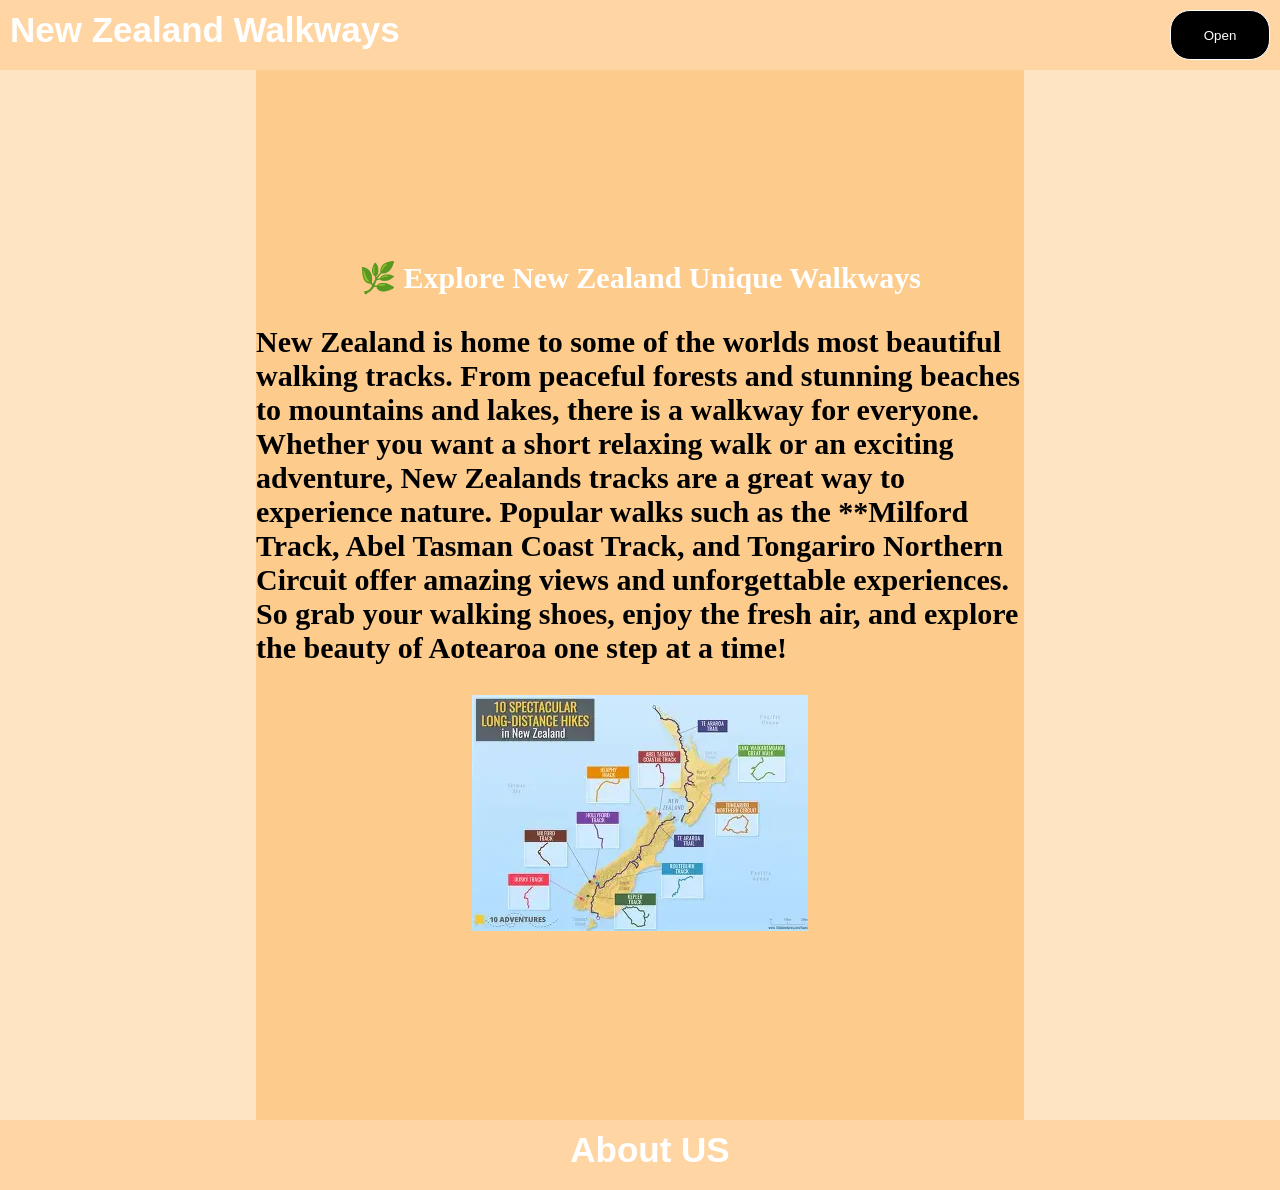
==== index.html Assessment/index.html @ 46bbac38 "Add files via upload" ====
<!DOCTYPE html>
<html lang="en">
<head>
    <meta charset="UTF-8">
    <meta name="viewport" content="width=device-width, initial-scale=1.0">
    <title>Document</title>
    <link rel="stylesheet" href="index.css">
</head>
<body>
<div class="all" id="all">
  <nav>New Zealand Walkways
    <button class="Btn" id="btn">Open</button>
  </nav>

 <div class="box">
  <div class="text">🌿 Explore New Zealand Unique Walkways</div>
  <p style="font-size: 30px; font-weight: bold;">
    

New Zealand is home to some of the worlds most beautiful walking tracks. 
From peaceful forests and stunning beaches to mountains and lakes, there is a walkway for everyone.

Whether you want a short relaxing walk or an exciting adventure, New Zealands tracks are a great way to experience nature. 
Popular walks such as the **Milford Track, Abel Tasman Coast Track, and Tongariro Northern Circuit offer amazing views and unforgettable experiences.

So grab your walking shoes, enjoy the fresh air, and explore the beauty of Aotearoa one step at a time!

  </p>
  <img src="1.jpg" alt="Image 1">
 </div>
 <footer>About US</footer>
</div>


 
<div style="display: none;" class="menu" id="menu">
     <button class="homepageBtn" id="homepageBtn">✕</button>
  <div class="allbtns">
     <button class="menuBtns" id="btn.1">Steps</button>
     <button class="menuBtns" id="btn.2">Maps</button>
     <button class="menuBtns" id="btn.3">Websites</button>
     <button class="menuBtns" id="btn.4">Content</button>  </div>
</div>




 <script src="index.js"></script>
  
    
</body>
</html>
---- index.html Assessment/index.css ----
body {
    background-color: bisque;
    overflow: hidden;
    min-height: 100vh;
    margin: 0;
}

nav {
    width: 100%;
    height: 50px;
    padding: 10px;
    background-color: rgb(255, 214, 163);
    color: white;
    font-family: Arial, Helvetica, sans-serif;
    font-weight: bold;
    font-size: 35px;
}

.Btn {
    width: 100px;
    height: 50px;
    color: white;
    background: none;
    border-radius: 20px;
    border: 1px solid white;
    margin-right: 20px;
    padding: 10px;
    float: right;
    background-color: black;
}

.Btn:hover {
    background-color: white;
    border: 1px solid black;
    color: black;
    cursor: pointer;
}

footer {
    width: 100%;
    height: 50px;
    padding: 10px;
    background-color: rgb(255, 214, 163);
    color: white;
    font-family: Arial, Helvetica, sans-serif;
    font-weight: bold;
    font-size: 35px;
    text-align: center;
}

.box {
    width: 60%;
    height: 1050px;
    background-color: rgb(253, 204, 141);
    margin: auto;
    align-items: center;
    justify-content: center;
    display: flex;
    flex-direction: column;
}

.text {
    color: white;
    text-align: center;
    font-weight: bold;
    font-size: 30px;
}

.menu {
    background-color: white;
    left: 0;
    top: 0;
    z-index: 100;
    position: fixed;
    transform: translateX(-100%);
    width: 60vw;
    height: 100vh;
    transition: transform 1.3s cubic-bezier(0.4, 0, 0.2, 1);
}

.menu.open {
    transform: translateX(0);
    flex-direction: column;
}

.homepageBtn {
    bottom: 5px;
    left: 70px;
    position: relative;
    width: 50px;
    height: 50px;
    color: black;
    background: none;
    border-radius: 50%;
    border: none;
    margin: 10px;
    float: right;
    background-color: rgb(130, 130, 130);
}

.homepageBtn:hover {
    background-color: rgb(141, 141, 141);
    color: black;
    cursor: pointer;
    border: none;
}

.menuBtns {
    font-weight: bold;
    font-size: 20px;
    width: 200px;
    height: 50px;
    color: black;
    background: none;
    border-radius: 20px;
    border: 1px solid white;
    margin: 10px;
}

.allbtns {
    margin: 100px;
    gap: 23px;
    justify-content: left;
    align-items: left;
    flex-direction: column;
    display: flex;
}

.menuBtns:hover {
    background-color: white;
    border: 1px solid black;
    color: black;
    cursor: pointer;
}
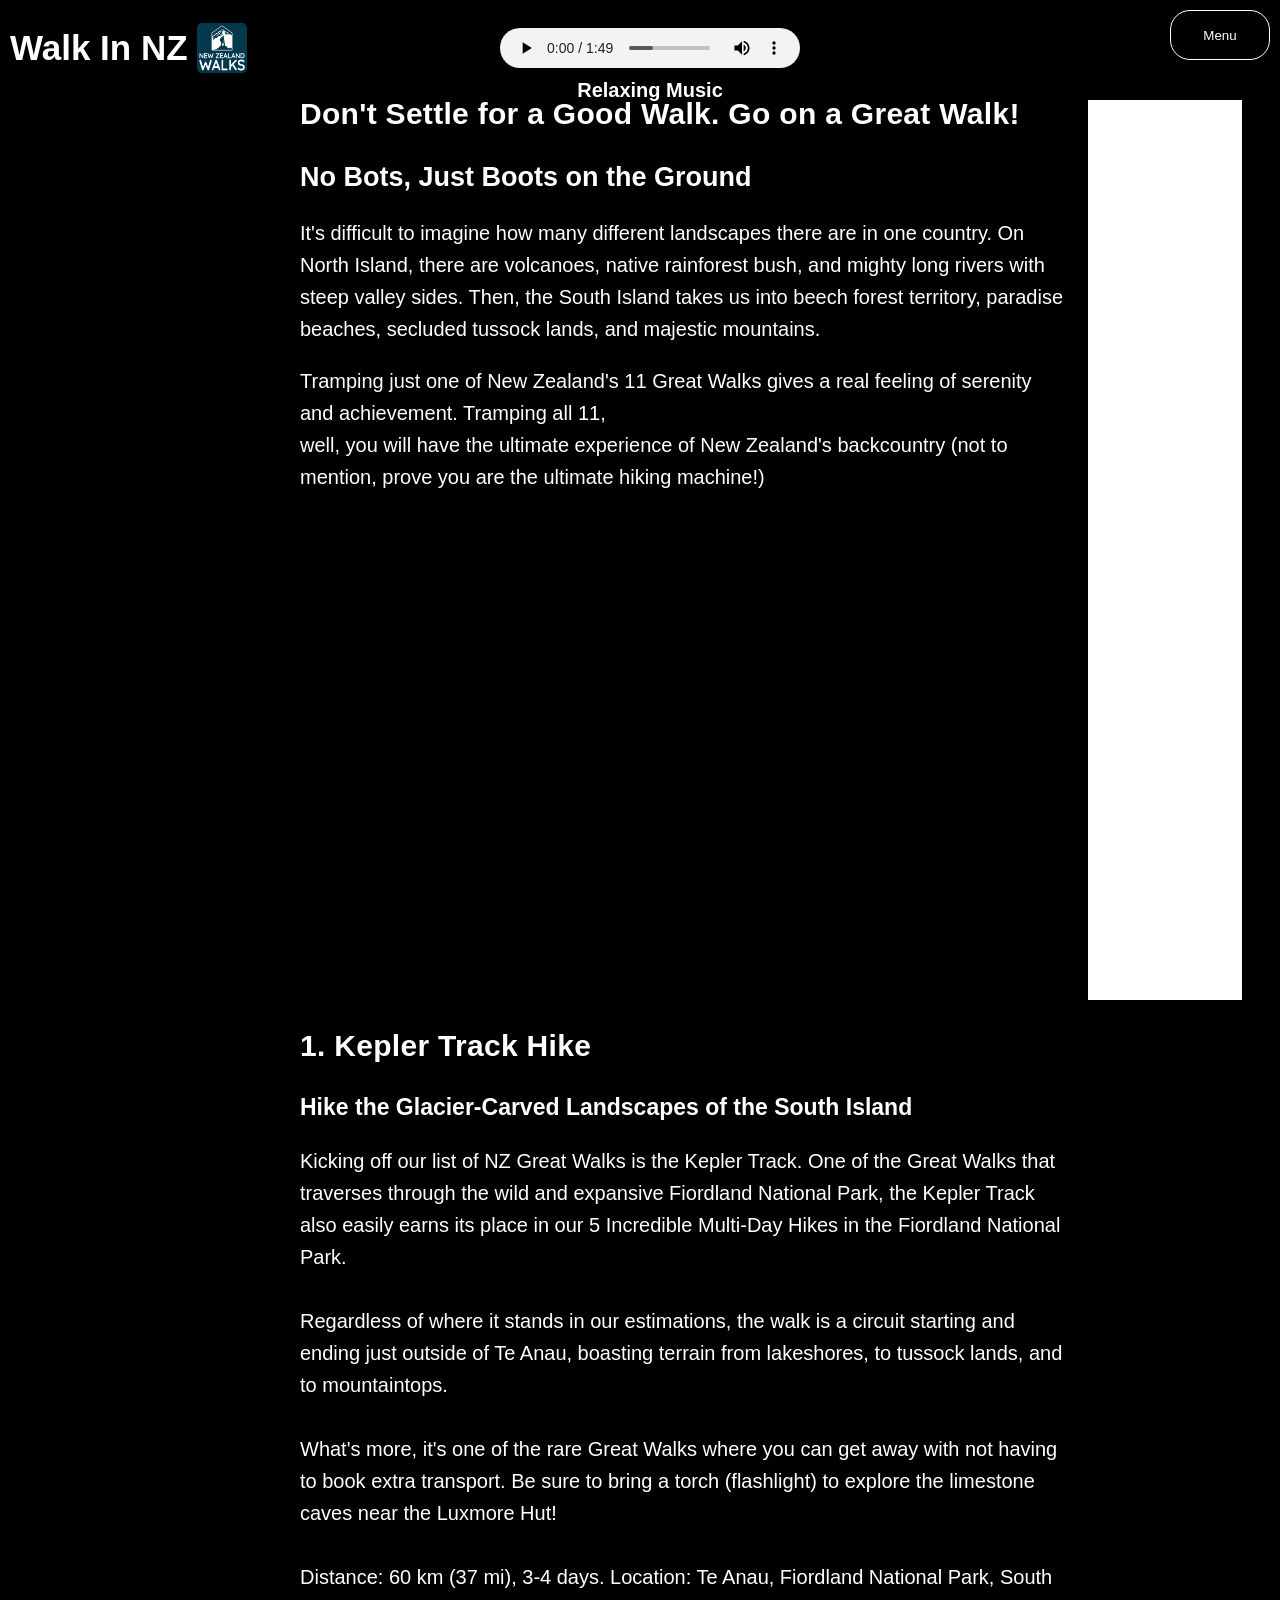
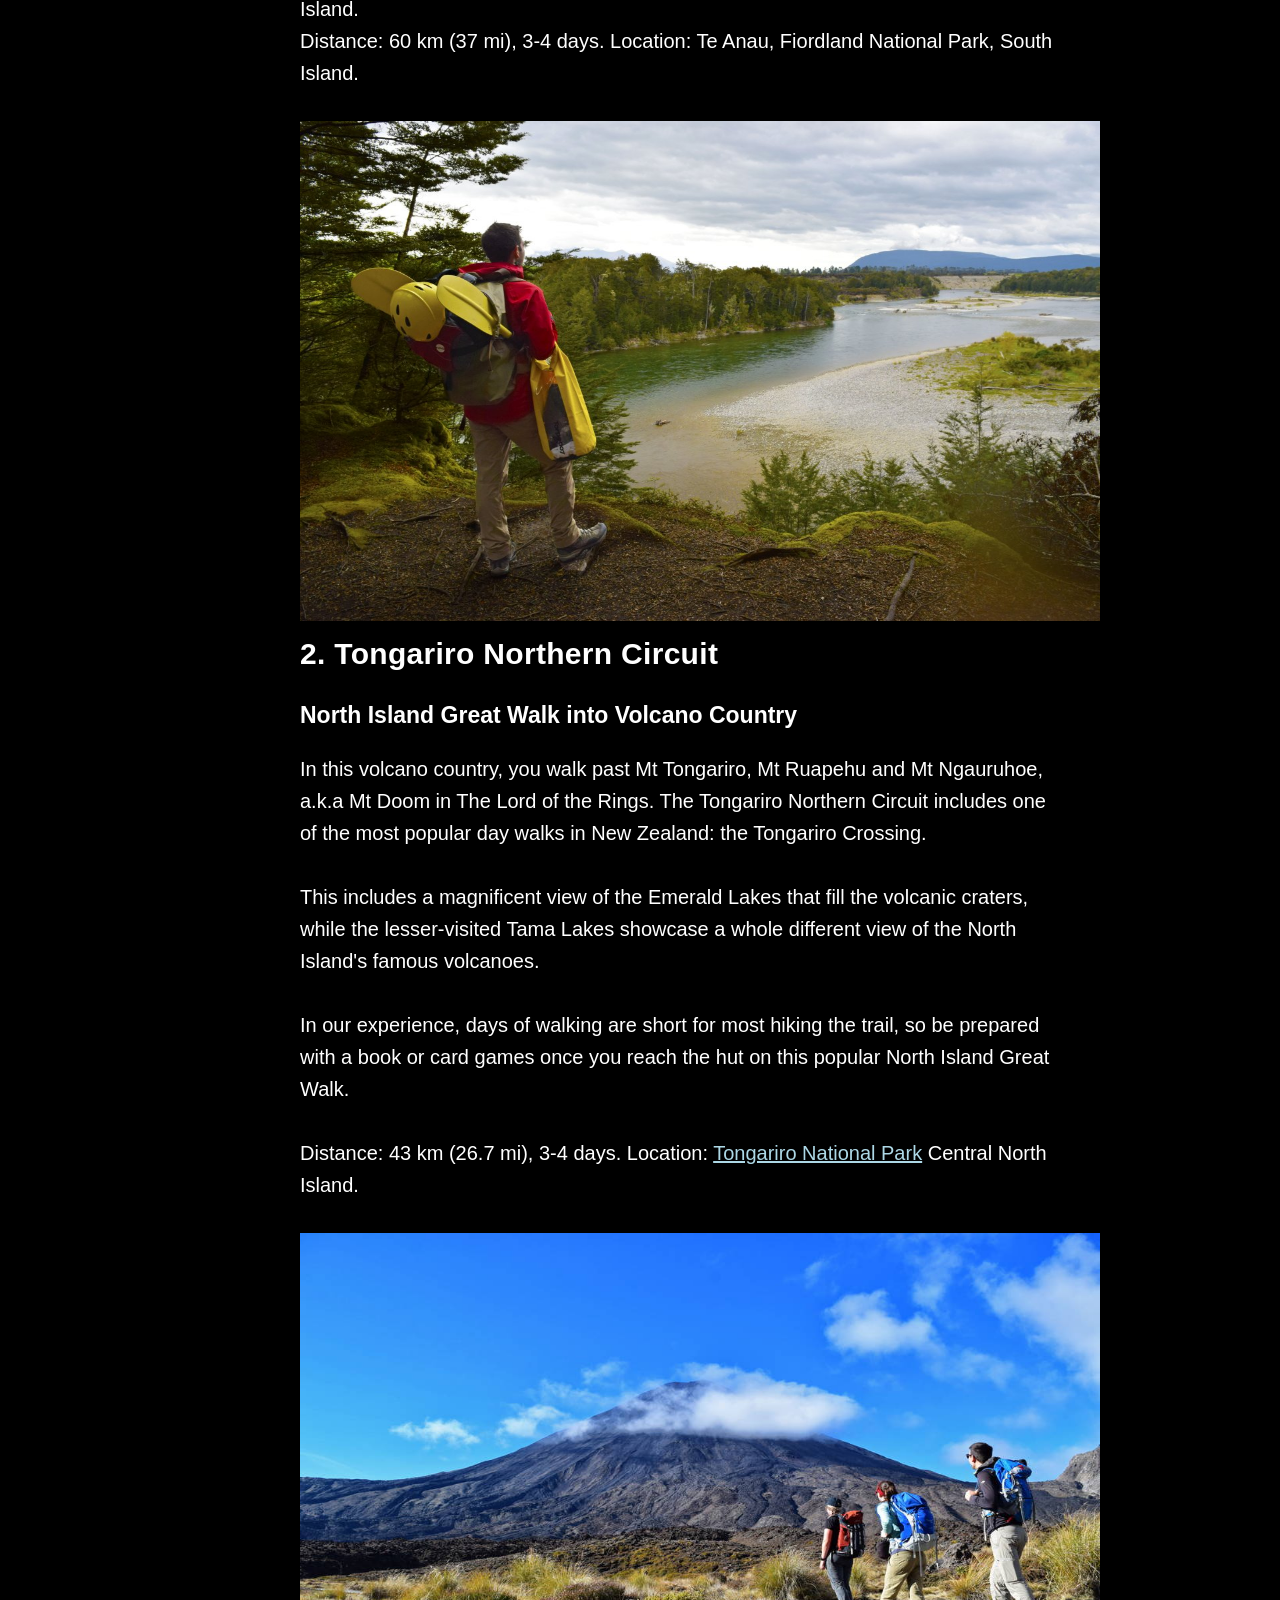
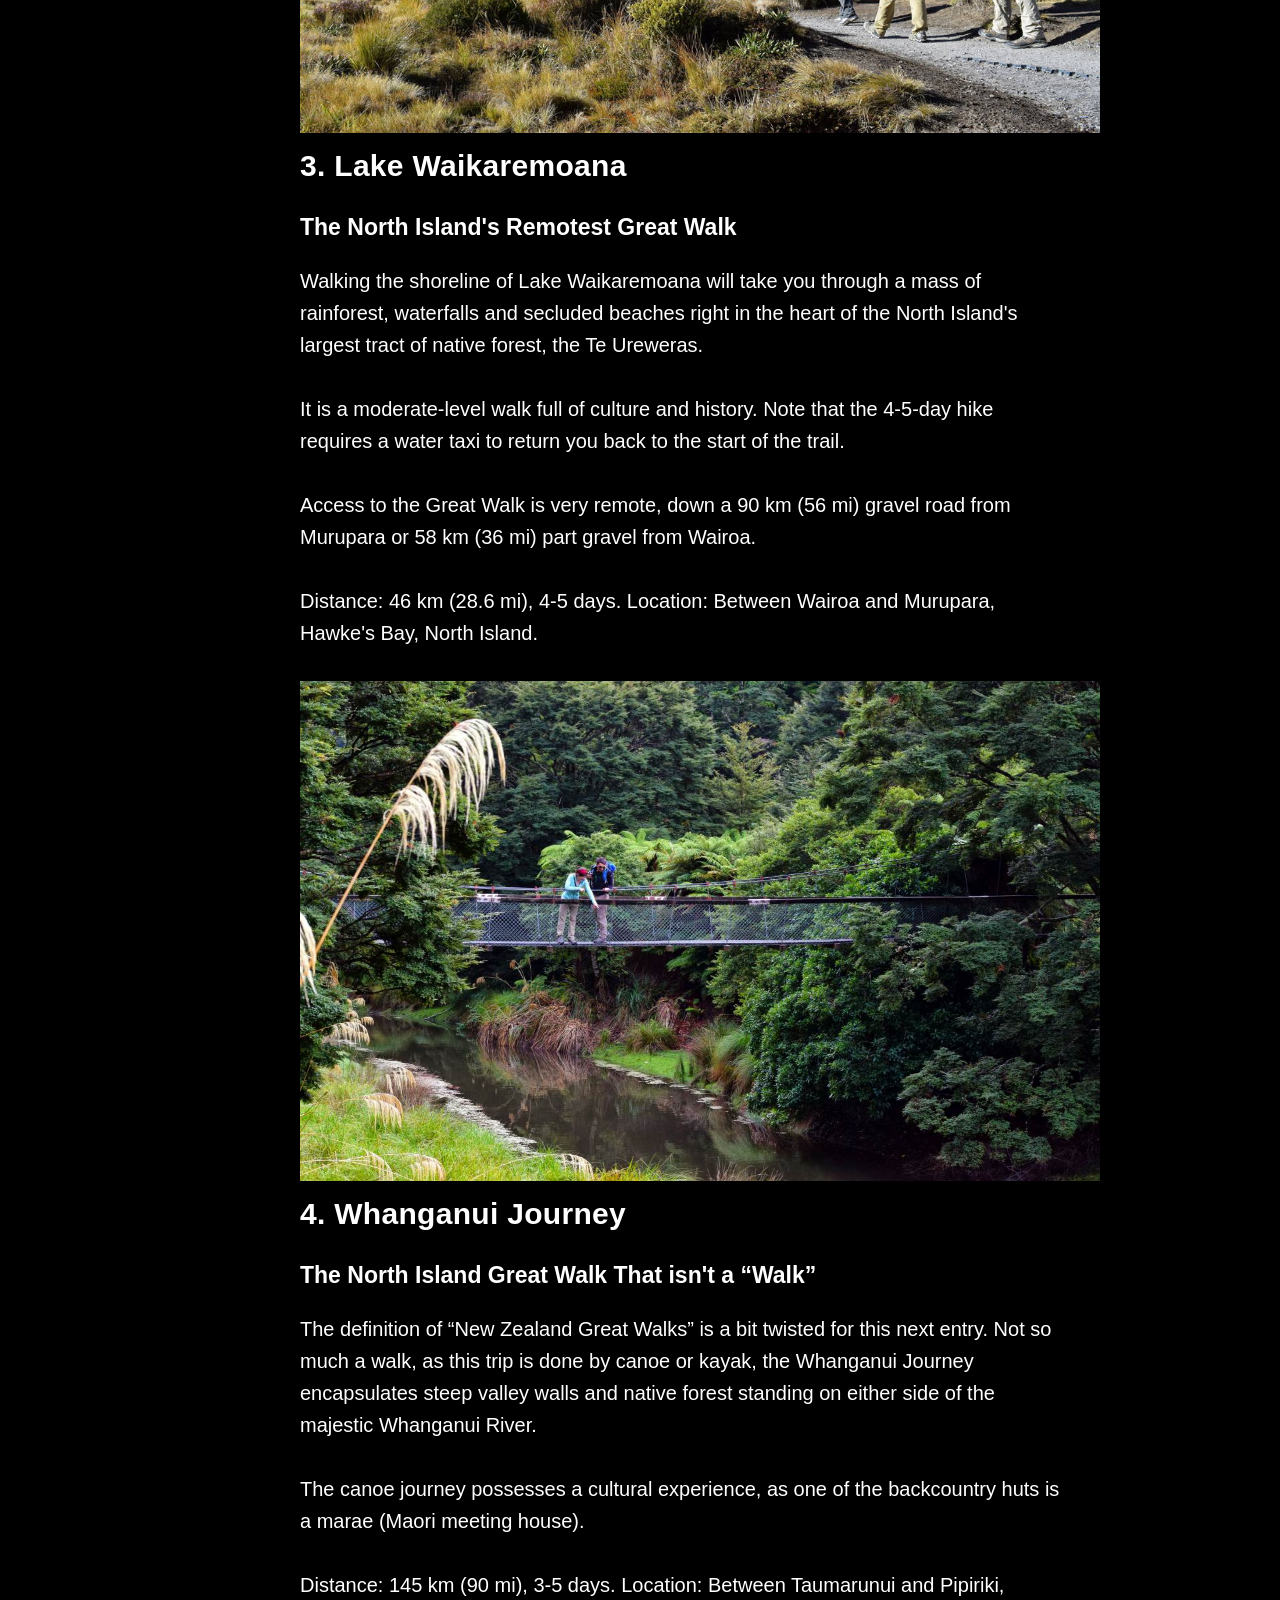
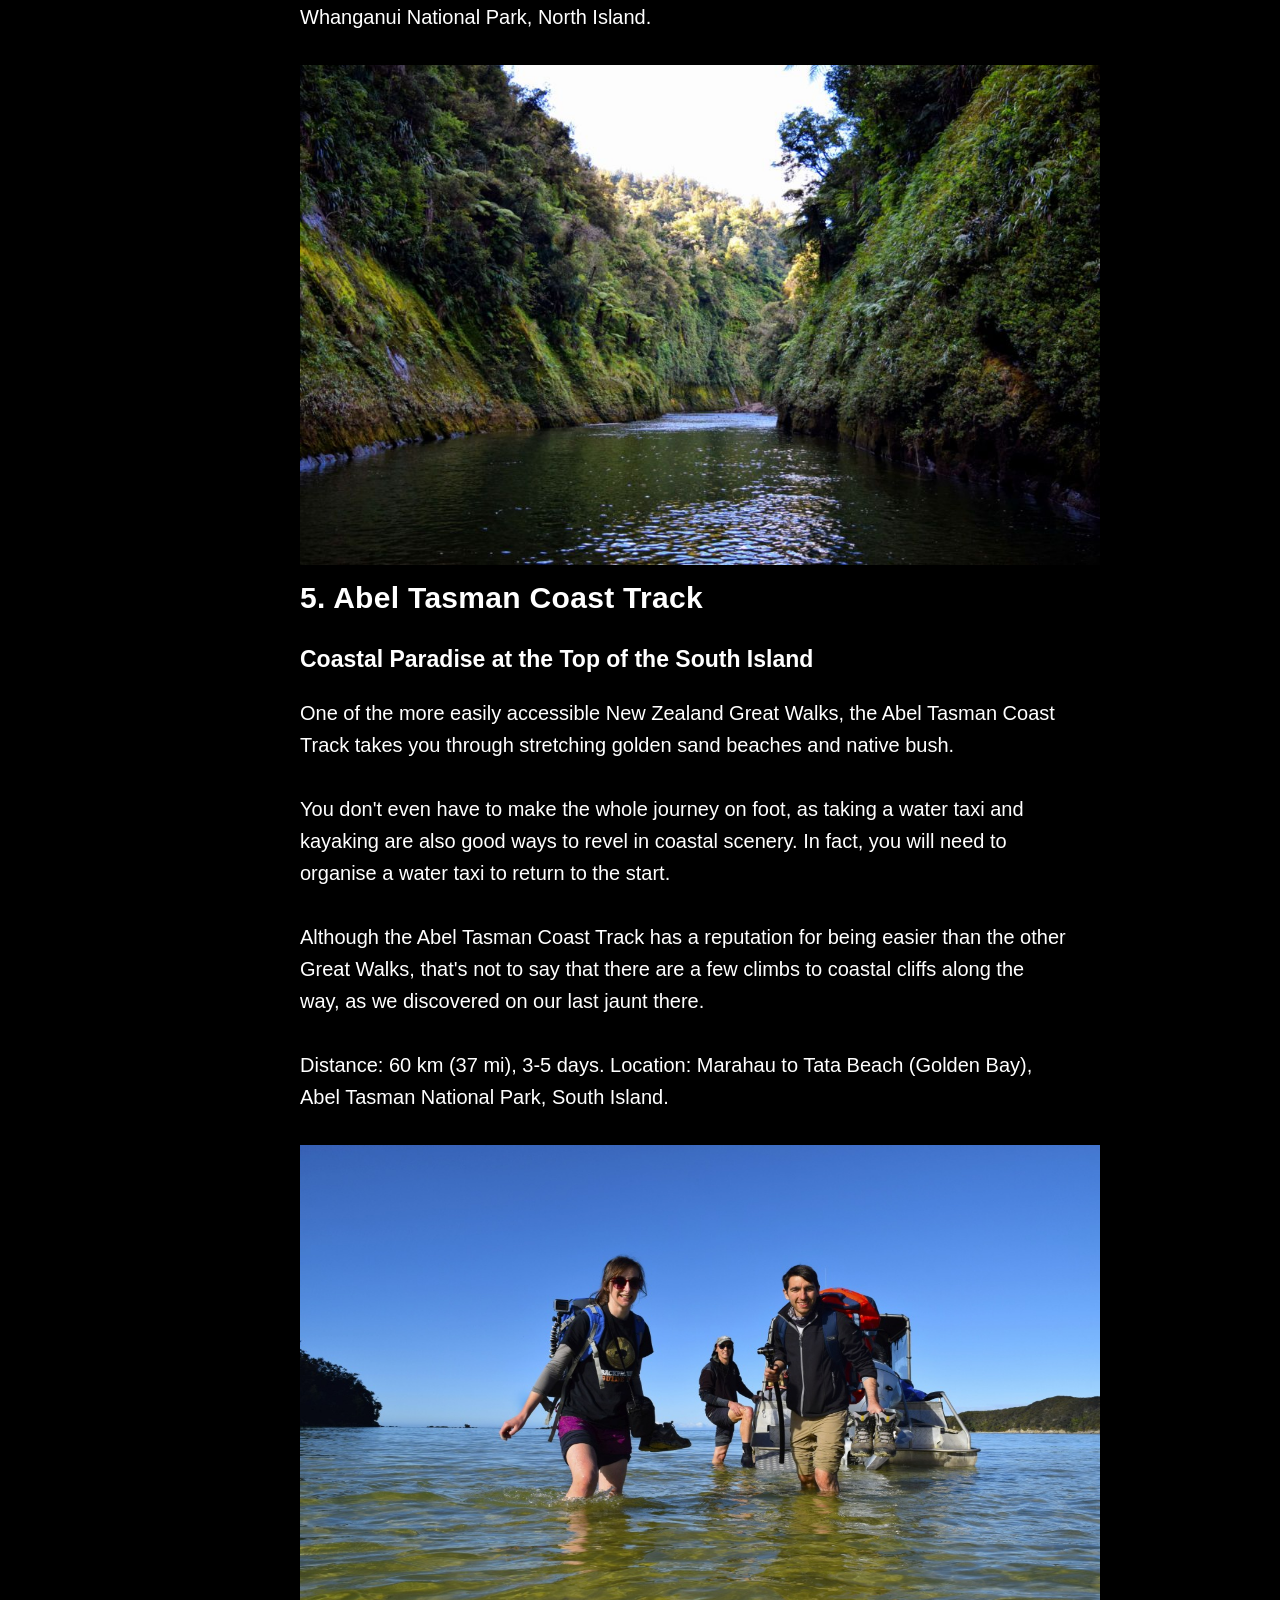
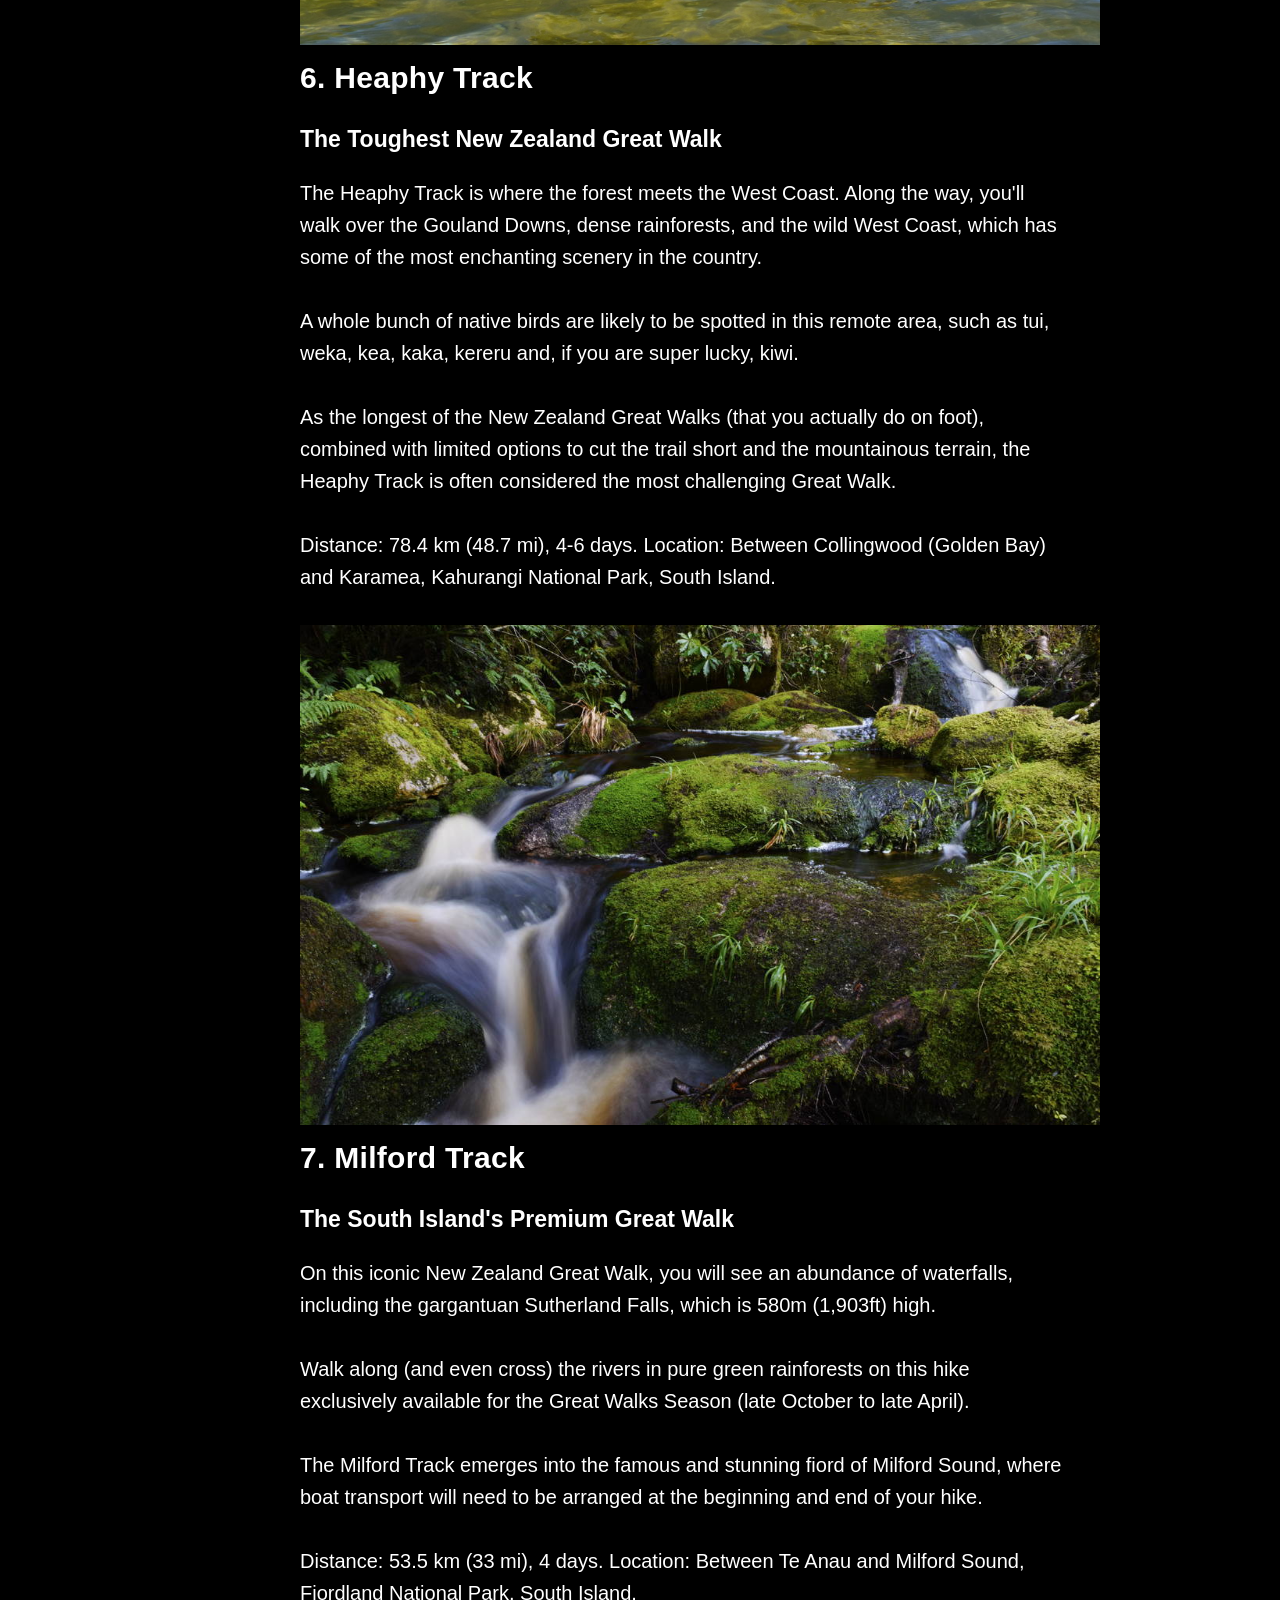
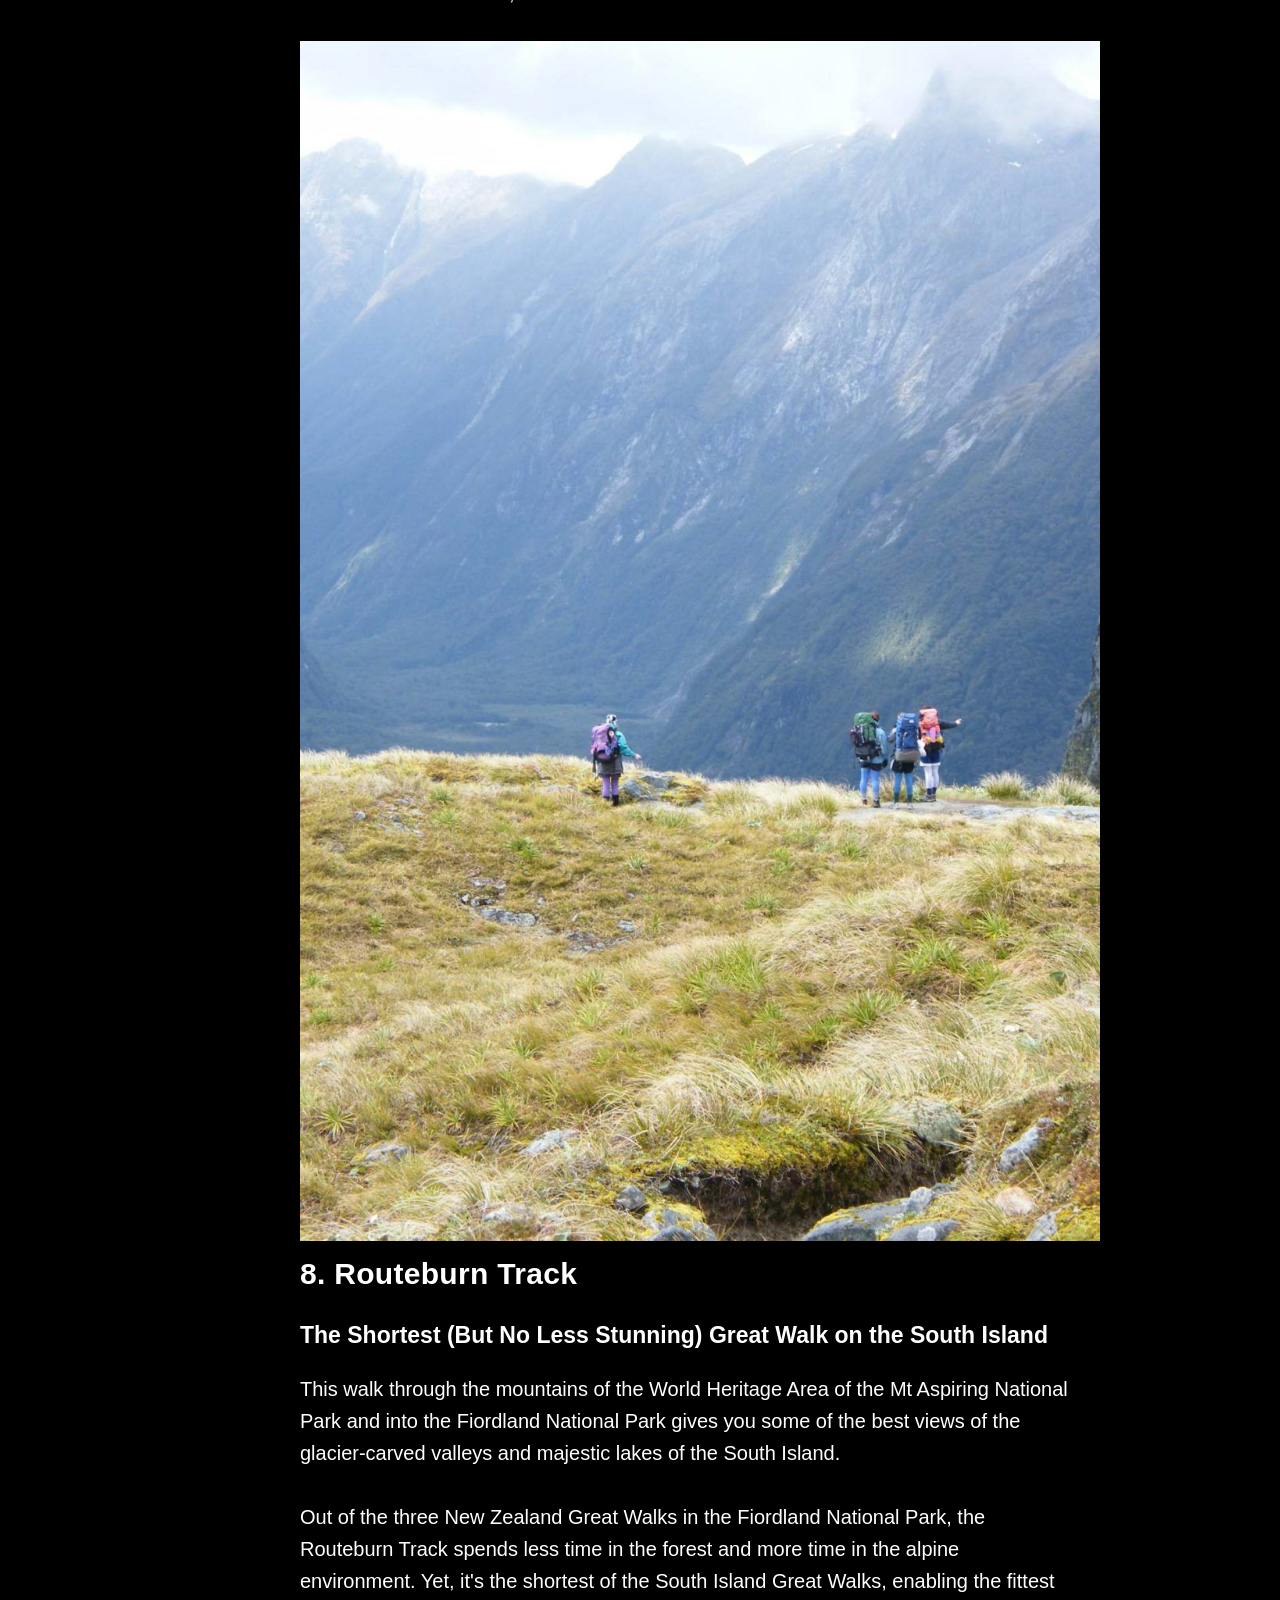
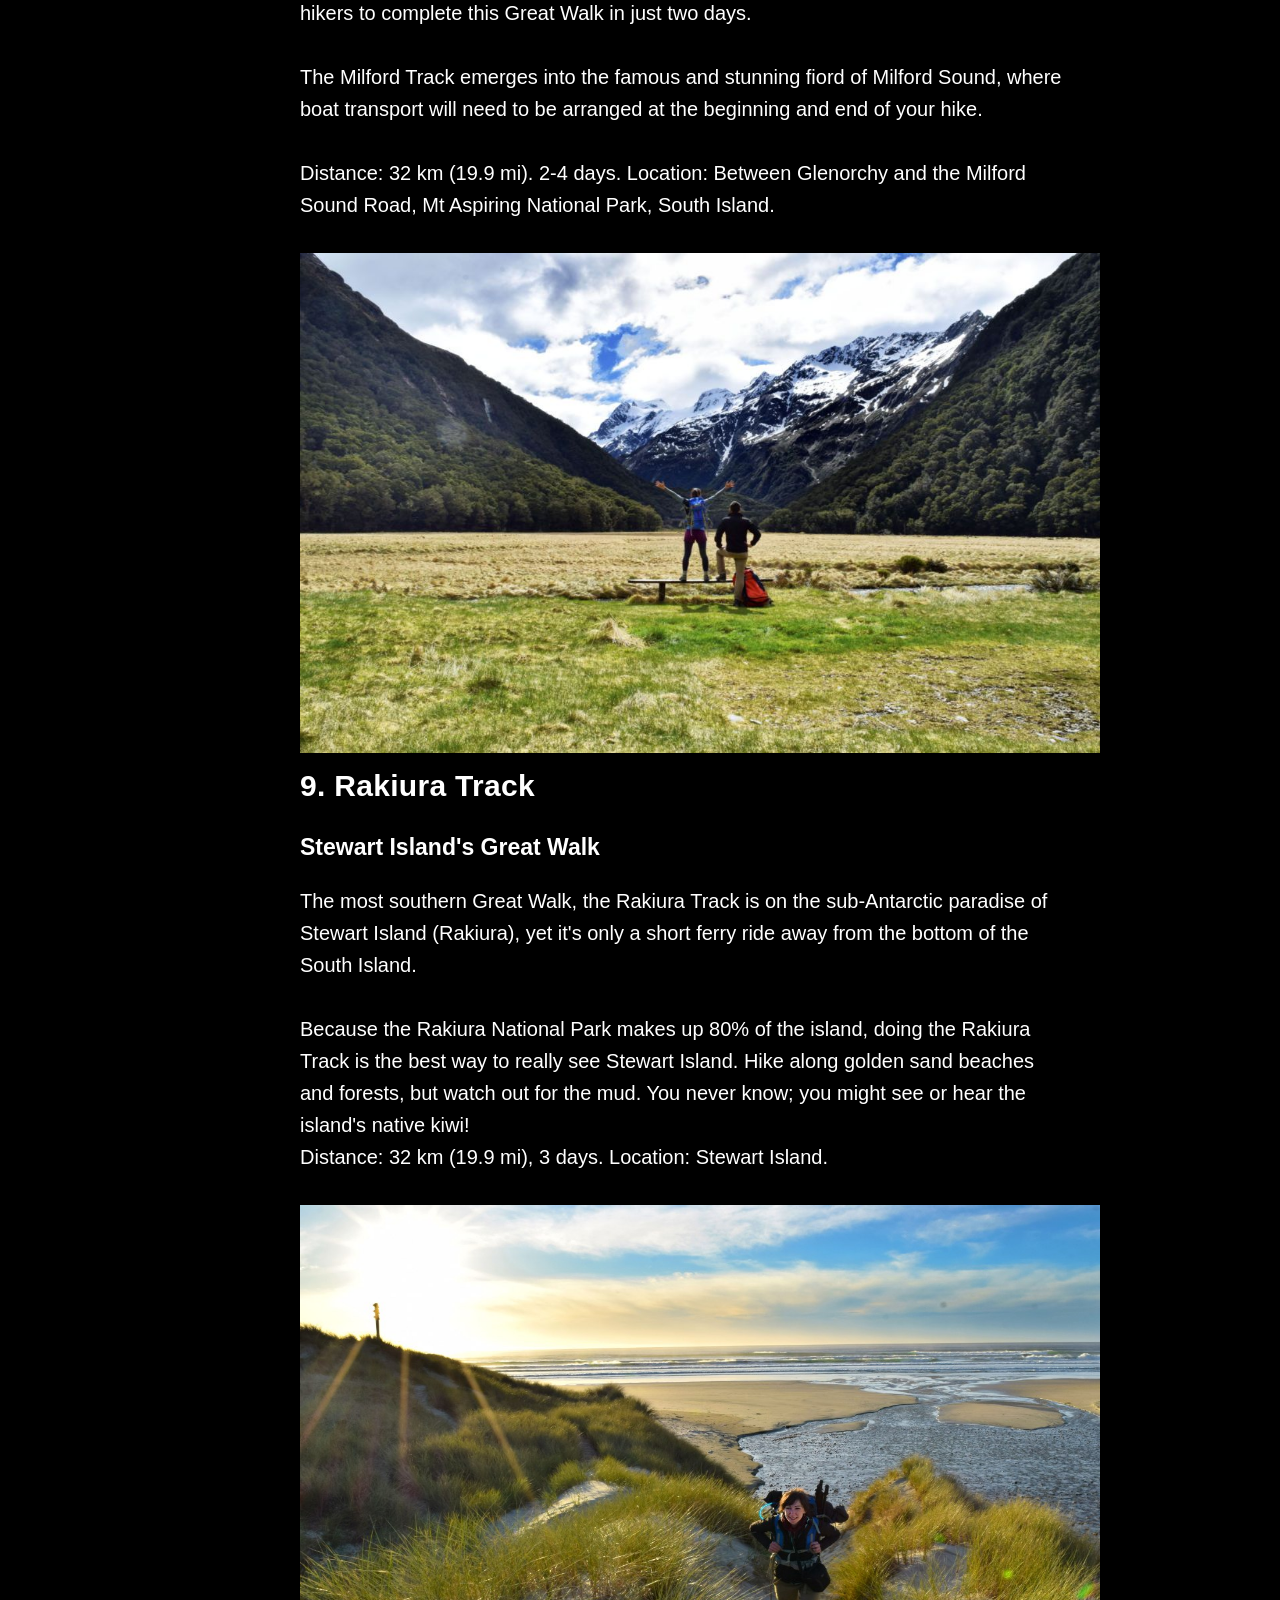
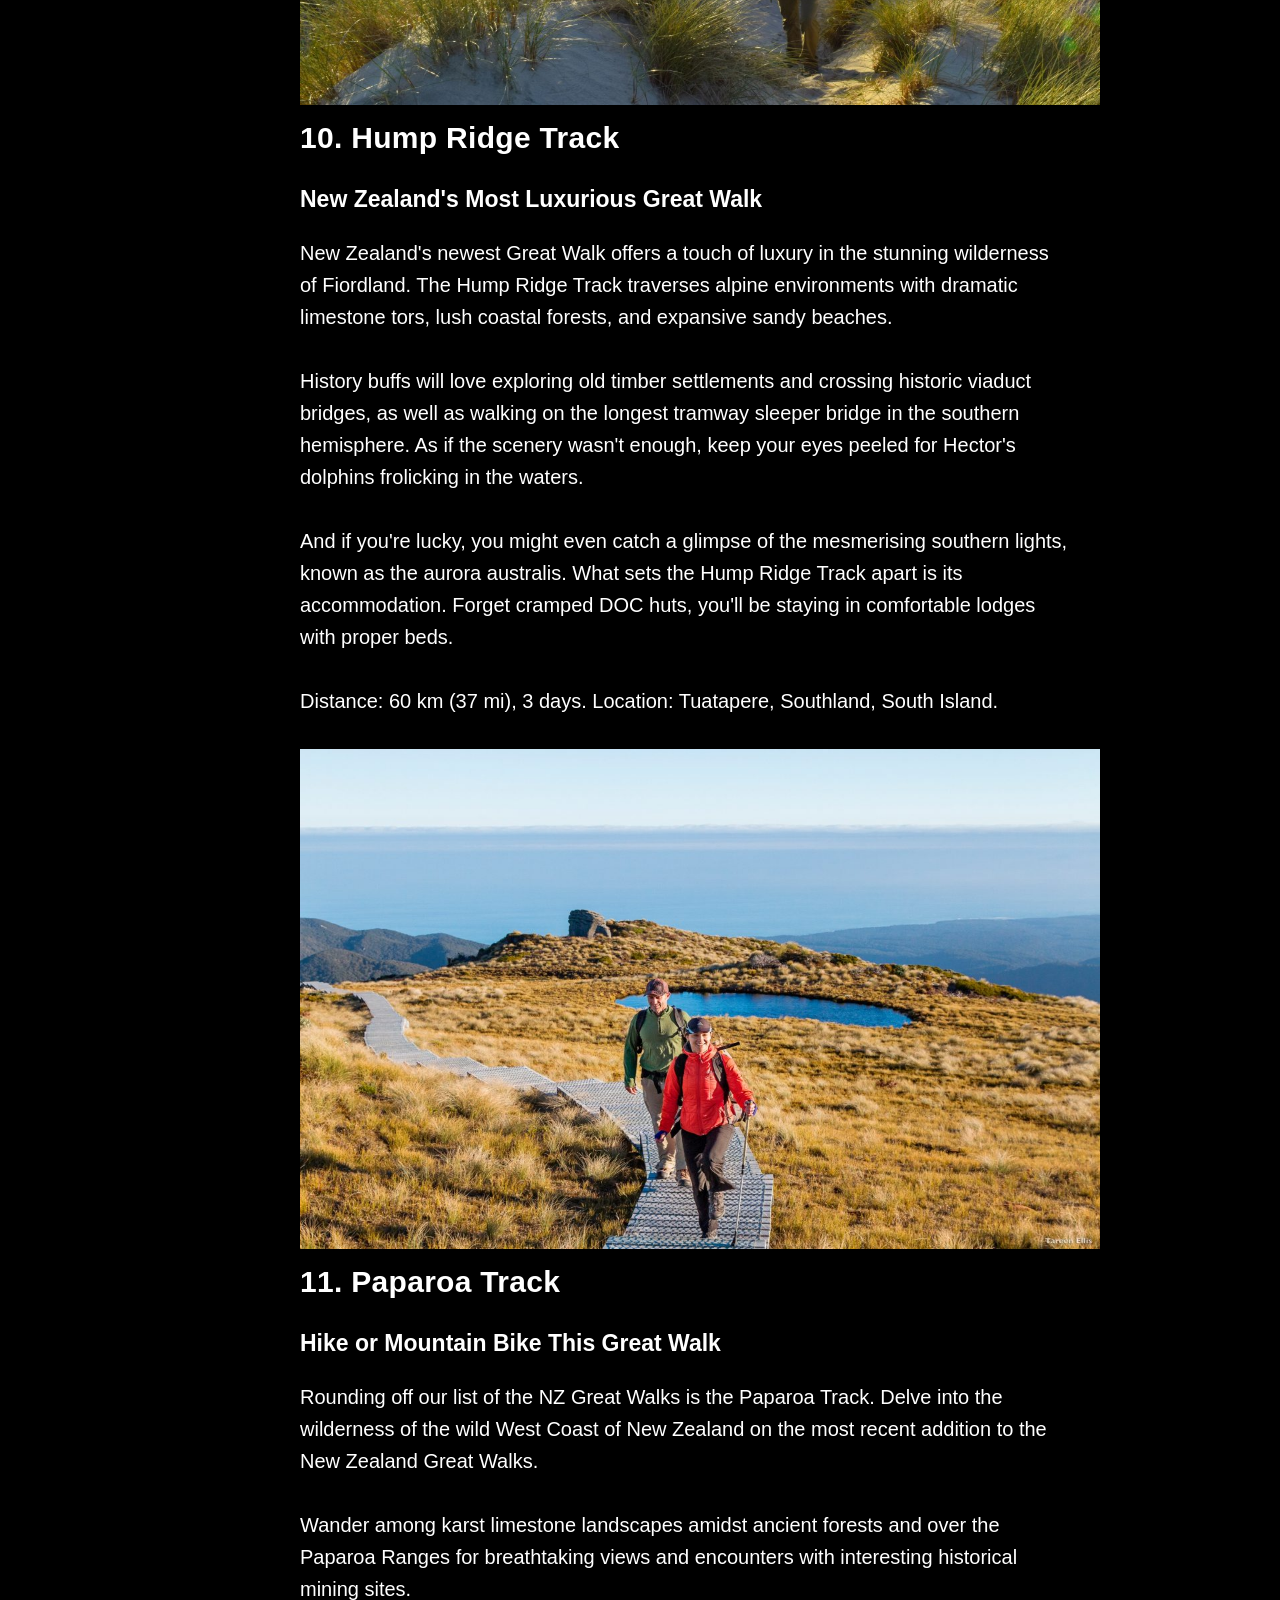
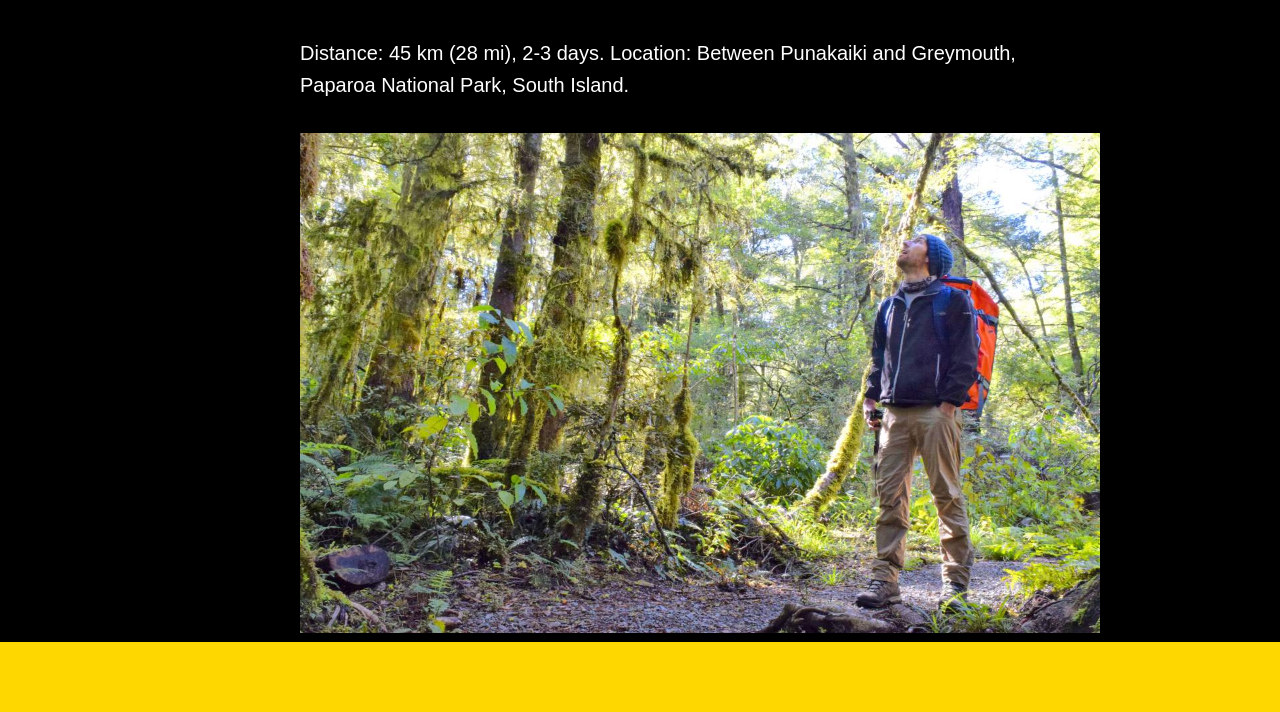
==== commit 00c3dd32: "Add files via upload" ====
--- a/index.html Assessment/index.html
+++ b/index.html Assessment/index.html
@@ -6,47 +6,214 @@
     <title>Document</title>
     <link rel="stylesheet" href="index.css">
 </head>
+
+<div id="cookiePopup" class="cookie-popup">
+  <p class="cookie-text" style="margin-left: 10px;">We use cookies to remember your preferences, improve site performance, and enhance your overall browsing experience on this website.</p>
+  <div class="cookie-btns">
+    <button id="acceptCookies" class="accept-btn">Accept all Cookies</button>
+    <button class="why-btn" id="whybtn">Why have this?</button>
+  </div>
+</div>
+
 <body>
 <div class="all" id="all">
-  <nav>New Zealand Walkways
-    <button class="Btn" id="btn">Open</button>
+  <nav id="navbar">Walk In NZ
+  <h1 style="font-size: 20px; position: absolute; left: 50%; top: 77%; transform: translate(-50%, -50%);">Relaxing Music</h1>
+    <audio controls src="index.mp3"></audio>
+    <button class="Btn" id="btn">Menu</button>
+    <img src="logo.png" style="width: 50px; height: 50px; border-radius: 5px; position: relative; top: 13px;">
   </nav>
 
- <div class="box">
-  <div class="text">🌿 Explore New Zealand Unique Walkways</div>
-  <p style="font-size: 30px; font-weight: bold;">
-    
-
-New Zealand is home to some of the worlds most beautiful walking tracks. 
-From peaceful forests and stunning beaches to mountains and lakes, there is a walkway for everyone.
-
-Whether you want a short relaxing walk or an exciting adventure, New Zealands tracks are a great way to experience nature. 
-Popular walks such as the **Milford Track, Abel Tasman Coast Track, and Tongariro Northern Circuit offer amazing views and unforgettable experiences.
-
-So grab your walking shoes, enjoy the fresh air, and explore the beauty of Aotearoa one step at a time!
-
-  </p>
-  <img src="1.jpg" alt="Image 1">
- </div>
- <footer>About US</footer>
-</div>
-
-
- 
+  <div class="content">
+    <div class="box">
+      <div class="text">Don't Settle for a Good Walk. Go on a Great Walk!</div>
+      <h1 style="font-size: 27px;">No Bots, Just Boots on the Ground</h1>
+
+        It's difficult to imagine how many different landscapes there are in one country.
+        On North Island, there are volcanoes, native rainforest bush,
+        and mighty long rivers with steep valley sides.
+        Then, the South Island takes us into beech forest territory, paradise beaches,
+        secluded tussock lands, and majestic mountains.
+
+      <p>
+        Tramping just one of New Zealand's 11 Great Walks gives
+         a real feeling of serenity and achievement.
+        Tramping all 11, <br> well, you will have the ultimate experience
+         of New Zealand's backcountry (not to mention, prove you are the ultimate hiking machine!)
+      </p>
+        <iframe width="800px" height="500px" src="https://www.youtube.com/embed/b2vBs-Q3H34" frameborder="0" allowfullscreen></iframe>
+        <br>
+        <div class="text">1. Kepler Track Hike</div>
+        <h2 style="font-size: 23px;">Hike the Glacier-Carved Landscapes of the South Island</h2>
+        Kicking off our list of NZ Great Walks is the Kepler Track. One of the Great Walks that traverses through the wild and expansive Fiordland National Park, the Kepler Track also easily earns its place in our 5 Incredible Multi-Day Hikes in the Fiordland National Park.<br>
+        <br>
+        Regardless of where it stands in our estimations, the walk is a circuit starting and ending just outside of Te Anau, boasting terrain from lakeshores, to tussock lands, and to mountaintops.<br>
+        <br>
+        What's more, it's one of the rare Great Walks where you can get away with not having to book extra transport. Be sure to bring a torch (flashlight) to explore the limestone caves near the Luxmore Hut!<br>
+        <br>
+        Distance: 60 km (37 mi), 3-4 days.
+        Location: Te Anau, Fiordland National Park, South Island.
+        <br>
+        Distance: 60 km (37 mi), 3-4 days.
+        Location: Te Anau, Fiordland National Park, South Island.<br>
+        <br>
+        <img width="800px" height="500px" src="html1.jpg">
+        <br>
+        <div class="text">2. Tongariro Northern Circuit</div>
+        <h2 style="font-size: 23px;">North Island Great Walk into Volcano Country</h2>
+        In this volcano country, you walk past Mt Tongariro, Mt Ruapehu and Mt Ngauruhoe, a.k.a Mt Doom in The Lord of the Rings. The Tongariro Northern Circuit includes one of the most popular day walks in New Zealand: the Tongariro Crossing.<br>
+        <br>
+        This includes a magnificent view of the Emerald Lakes that fill the volcanic craters, while the lesser-visited Tama Lakes showcase a whole different view of the North Island's famous volcanoes.<br>
+        <br>
+        In our experience, days of walking are short for most hiking the trail, so be prepared with a book or card games once you reach the hut on this popular North Island Great Walk.<br>
+        <br>
+        Distance: 43 km (26.7 mi), 3-4 days.
+        Location: <a style="color: lightblue;" href="https://www.nationalpark.co.nz/">Tongariro National Park</a> Central North Island.<br>
+        <br>
+        <img width="800px" height="500px" src="html2.jpg">
+        <br>
+        <div class="text">3. Lake Waikaremoana</div>
+        <h2 style="font-size: 23px;">The North Island's Remotest Great Walk</h2>
+        Walking the shoreline of Lake Waikaremoana will take you through a mass of rainforest, waterfalls and secluded beaches right in the heart of the North Island's largest tract of native forest, the Te Ureweras.<br>
+        <br>
+        It is a moderate-level walk full of culture and history. Note that the 4-5-day hike requires a water taxi to return you back to the start of the trail.<br>
+        <br>
+        Access to the Great Walk is very remote, down a 90 km (56 mi) gravel road from Murupara or 58 km (36 mi) part gravel from Wairoa.<br>
+        <br>
+        Distance: 46 km (28.6 mi), 4-5 days.
+        Location: Between Wairoa and Murupara, Hawke's Bay, North Island.<br>
+        <br>
+        <img width="800px" height="500px" src="html3.jpg">
+        <br>
+        <div class="text">4. Whanganui Journey</div>
+        <h2 style="font-size: 23px;">The North Island Great Walk That isn't a “Walk”</h2>
+        The definition of “New Zealand Great Walks” is a bit twisted for this next entry. Not so much a walk, as this trip is done by canoe or kayak, the Whanganui Journey encapsulates steep valley walls and native forest standing on either side of the majestic Whanganui River.<br>
+        <br>
+        The canoe journey possesses a cultural experience, as one of the backcountry huts is a marae (Maori meeting house).<br>
+        <br>
+        Distance: 145 km (90 mi), 3-5 days.
+        Location: Between Taumarunui and Pipiriki, Whanganui National Park, North Island.<br>
+        <br>
+        <img width="800px" height="500px" src="html4.jpg">
+        <br>
+        <div class="text">5. Abel Tasman Coast Track</div>
+        <h2 style="font-size: 23px;">Coastal Paradise at the Top of the South Island</h2>
+        One of the more easily accessible New Zealand Great Walks, the Abel Tasman Coast Track takes you through stretching golden sand beaches and native bush.<br>
+        <br>
+        You don't even have to make the whole journey on foot, as taking a water taxi and kayaking are also good ways to revel in coastal scenery. In fact, you will need to organise a water taxi to return to the start.<br>
+        <br>
+        Although the Abel Tasman Coast Track has a reputation for being easier than the other Great Walks, that's not to say that there are a few climbs to coastal cliffs along the way, as we discovered on our last jaunt there.<br>
+        <br>
+        Distance: 60 km (37 mi), 3-5 days.
+        Location: Marahau to Tata Beach (Golden Bay), Abel Tasman National Park, South Island.<br>
+        <br>
+        <img width="800px" height="500px" src="html5.jpg">
+        <br>
+        <div class="text">6. Heaphy Track</div>
+        <h2 style="font-size: 23px;">The Toughest New Zealand Great Walk</h2>
+        The Heaphy Track is where the forest meets the West Coast. Along the way, you'll walk over the Gouland Downs, dense rainforests, and the wild West Coast, which has some of the most enchanting scenery in the country.<br>
+        <br>
+        A whole bunch of native birds are likely to be spotted in this remote area, such as tui, weka, kea, kaka, kereru and, if you are super lucky, kiwi.<br>
+        <br>
+        As the longest of the New Zealand Great Walks (that you actually do on foot), combined with limited options to cut the trail short and the mountainous terrain, the Heaphy Track is often considered the most challenging Great Walk.<br>
+        <br>
+        Distance: 78.4 km (48.7 mi), 4-6 days.
+        Location: Between Collingwood (Golden Bay) and Karamea, Kahurangi National Park, South Island.<br>
+        <br>
+        <img width="800px" height="500px" src="html6.jpg">
+        <br>
+        <div class="text">7. Milford Track</div>
+        <h2 style="font-size: 23px;">The South Island's Premium Great Walk</h2>
+        On this iconic New Zealand Great Walk, you will see an abundance of waterfalls, including the gargantuan Sutherland Falls, which is 580m (1,903ft) high.<br>
+        <br>
+        Walk along (and even cross) the rivers in pure green rainforests on this hike exclusively available for the Great Walks Season (late October to late April).<br>
+        <br>
+        The Milford Track emerges into the famous and stunning fiord of Milford Sound, where boat transport will need to be arranged at the beginning and end of your hike.<br>
+        <br>
+        Distance: 53.5 km (33 mi), 4 days.
+        Location: Between Te Anau and Milford Sound, Fiordland National Park, South Island.<br>
+        <br>
+        <img src="html7.jpg" width="800px">
+        <br>
+        <div class="text">8. Routeburn Track</div>
+        <h2 style="font-size: 23px;">The Shortest (But No Less Stunning) Great Walk on the South Island</h2>
+        This walk through the mountains of the World Heritage Area of the Mt Aspiring National Park and into the Fiordland National Park gives you some of the best views of the glacier-carved valleys and majestic lakes of the South Island.<br>
+        <br>
+        Out of the three New Zealand Great Walks in the Fiordland National Park, the Routeburn Track spends less time in the forest and more time in the alpine environment. Yet, it's the shortest of the South Island Great Walks, enabling the fittest hikers to complete this Great Walk in just two days.<br>
+        <br>
+        The Milford Track emerges into the famous and stunning fiord of Milford Sound, where boat transport will need to be arranged at the beginning and end of your hike.<br>
+        <br>
+        Distance: 32 km (19.9 mi). 2-4 days.
+        Location: Between Glenorchy and the Milford Sound Road, Mt Aspiring National Park, South Island.<br>
+        <br>
+        <img width="800px" height="500px" src="html8.jpg">
+        <br>
+        <div class="text">9. Rakiura Track</div>
+        <h2 style="font-size: 23px;">Stewart Island's Great Walk</h2>
+        The most southern Great Walk, the Rakiura Track is on the sub-Antarctic paradise of Stewart Island (Rakiura), yet it's only a short ferry ride away from the bottom of the South Island.<br>
+        <br>
+        Because the Rakiura National Park makes up 80% of the island, doing the Rakiura Track is the best way to really see Stewart Island.
+        Hike along golden sand beaches and forests, but watch out for the mud. You never know; you might see or hear the island's native kiwi!
+        <br>
+        Distance: 32 km (19.9 mi), 3 days.
+        Location: Stewart Island.<br>
+        <br>
+        <img width="800px" height="500px" src="html9.jpg">
+        <br>
+        <div class="text">10. Hump Ridge Track</div>
+        <h2 style="font-size: 23px;">New Zealand's Most Luxurious Great Walk</h2>
+        New Zealand's newest Great Walk offers a touch of luxury in the stunning wilderness of Fiordland. The Hump Ridge Track traverses alpine environments with dramatic limestone tors, lush coastal forests, and expansive sandy beaches.<br>
+        <br>
+        History buffs will love exploring old timber settlements and crossing historic viaduct bridges, as well as walking on the longest tramway sleeper bridge in the southern hemisphere. As if the scenery wasn't enough, keep your eyes peeled for Hector's dolphins frolicking in the waters.<br>
+        <br>
+        And if you're lucky, you might even catch a glimpse of the mesmerising southern lights, known as the aurora australis.
+        What sets the Hump Ridge Track apart is its accommodation. Forget cramped DOC huts, you'll be staying in comfortable lodges with proper beds.<br>
+        <br>
+        Distance: 60 km (37 mi), 3 days.
+        Location: Tuatapere, Southland, South Island.<br>
+        <br>
+        <img width="800px" height="500px" src="html10.jpg">
+        <br>
+        <div class="text">11. Paparoa Track</div>
+        <h2 style="font-size: 23px;">Hike or Mountain Bike This Great Walk</h2>
+        Rounding off our list of the NZ Great Walks is the Paparoa Track. Delve into the wilderness of the wild West Coast of New Zealand on the most recent addition to the New Zealand Great Walks.<br>
+        <br>
+        Wander among karst limestone landscapes amidst ancient forests and over the Paparoa Ranges for breathtaking views and encounters with interesting historical mining sites.<br>
+        <br>
+        Distance: 45 km (28 mi), 2-3 days.
+        Location: Between Punakaiki and Greymouth, Paparoa National Park, South Island. <br>
+        <br>
+        <img width="800px" height="500px" src="html11.jpg">
+        <br>
+        
+        
+        
+    </div>
+
+    <div class="rightwrapper">
+      <div class="rightbox"></div>
+    </div>
+  </div>
+
+  <footer></footer>
+</div>
+
 <div style="display: none;" class="menu" id="menu">
-     <button class="homepageBtn" id="homepageBtn">✕</button>
+   <button class="homepageBtn" id="homepageBtn">✕</button>
   <div class="allbtns">
-     <button class="menuBtns" id="btn.1">Steps</button>
-     <button class="menuBtns" id="btn.2">Maps</button>
-     <button class="menuBtns" id="btn.3">Websites</button>
-     <button class="menuBtns" id="btn.4">Content</button>  </div>
-</div>
-
-
-
-
- <script src="index.js"></script>
-  
-    
+   <button class="menuBtns" id="btn.1">Steps</button>
+   <button class="menuBtns" id="btn.2">Maps</button>
+   <button class="menuBtns" id="btn.3">Websites</button>
+  </div>
+</div>
+
+<div style="display: none;" class="cookie-overlay-togray" id="ckoverlay">
+  <div style="display: none;" class="cookiebox" id="cookiebox">
+    <button class="ckclosebtn" id="ckclosebtn">Close</button>
+    <p>When you visit any of our websites, it may store or retrieve information on your browser, mostly in the form of cookies. This information might be about you, your preferences or your device and is mostly used to make the site work as you expect it to. The information does not usually directly identify you, but it can give you a more personalized web experience. Because we respect your right to privacy, you can choose not to allow some types of cookies. Click on the different category headings to find out more and manage your preferences. Please note, blocking some types of cookies may impact your experience of the site and the services we are able to offer.</p>
+  </div>
+</div>
+
+<script src="index.js"></script>
 </body>
-</html>+</html
--- a/index.html Assessment/index.css
+++ b/index.html Assessment/index.css
@@ -1,19 +1,23 @@
 body {
-    background-color: bisque;
-    overflow: hidden;
+    background-color: black;
     min-height: 100vh;
     margin: 0;
 }
 
 nav {
+    position: relative;
     width: 100%;
-    height: 50px;
+    height: 75px;
     padding: 10px;
-    background-color: rgb(255, 214, 163);
     color: white;
     font-family: Arial, Helvetica, sans-serif;
     font-weight: bold;
     font-size: 35px;
+    position: fixed;
+    top: 0;
+    left: 0;
+    z-index: 200;
+    background-color: black;
 }
 
 .Btn {
@@ -40,7 +44,7 @@
     width: 100%;
     height: 50px;
     padding: 10px;
-    background-color: rgb(255, 214, 163);
+    background-color: gold;
     color: white;
     font-family: Arial, Helvetica, sans-serif;
     font-weight: bold;
@@ -48,32 +52,52 @@
     text-align: center;
 }
 
+.content {
+    display: flex;
+}
+
 .box {
+    margin-top: 90px;
     width: 60%;
-    height: 1050px;
-    background-color: rgb(253, 204, 141);
-    margin: auto;
-    align-items: center;
-    justify-content: center;
-    display: flex;
-    flex-direction: column;
+    height: auto;
+    flex-direction: column;
+    font-family: 'Inter', sans-serif;
+    font-weight: 400;
+    line-height: 1.6;
+    color: rgb(255, 255, 255);
+    margin-left: 300px;
+    font-size: 20px;
+    text-align: left;
+    margin-right: 20px;
+}
+
+audio {
+    border: 1px solid white;
+    width: 300px;
+    height: 40px;
+    border: none;
+    position: absolute;
+    left: 50%;
+    top: 50%;
+    transform: translate(-50%, -50%);
 }
 
 .text {
-    color: white;
-    text-align: center;
-    font-weight: bold;
+    max-width: 2000px;
     font-size: 30px;
+    color: white;
+    font-weight: 600;
+    font-family: 'Inter', sans-serif;
+    letter-spacing: 0.01em;
 }
 
 .menu {
     background-color: white;
     left: 0;
     top: 0;
-    z-index: 100;
     position: fixed;
     transform: translateX(-100%);
-    width: 60vw;
+    width: 30vw;
     height: 100vh;
     transition: transform 1.3s cubic-bezier(0.4, 0, 0.2, 1);
 }
@@ -131,4 +155,149 @@
     border: 1px solid black;
     color: black;
     cursor: pointer;
+}
+
+.rightwrapper {
+    flex: 1;
+    position: relative;
+}
+
+.rightbox {
+    position: sticky;
+    top: 100px;
+    width: 80%;
+    height: 100vh;
+    background-color: white;
+}
+
+.cookie-popup {
+    border-radius: 8px;
+    display: flex;
+    align-items: center;
+    justify-content: space-between;
+    gap: 15px;
+    width: 500px;
+    height: 120px;
+    color: white;
+    background-color: white;
+    left: 0;
+    top: 85%;
+    position: fixed;
+    transform: translateX(-100%);
+    transition: transform 1.3s cubic-bezier(0.4, 0, 0.2, 1);
+}
+
+.cookie-text {
+    margin: 0;
+    font-size: 17px;
+    color: black;
+    flex: 1;
+}
+
+.cookie-popup.open {
+    transform: translateX(0);
+}
+
+.cookie-btns {
+    align-items: flex-end;
+    display: flex;
+    flex-direction: column;
+}
+
+.accept-btn {
+    margin: 5px 10px;
+    width: 150px;
+    height: 50px;
+    background-color: black;
+    color: white;
+    border: none;
+    border-radius: 8px;
+    cursor: pointer;
+    font-weight: bold;
+}
+
+.accept-btn:hover {
+    background-color: rgb(50, 50, 50);
+}
+
+.why-btn {
+    margin: 5px 10px;
+    width: 150px;
+    height: 50px;
+    background-color: black;
+    color: white;
+    border: none;
+    border-radius: 8px;
+    cursor: pointer;
+    font-weight: bold;
+}
+
+.why-btn:hover {
+    background-color: rgb(50, 50, 50);
+}
+
+.cookie-overlay-togray {
+    position: fixed;
+    top: 0;
+    left: 0;
+    width: 100vw;
+    height: 100vh;
+    background: rgba(0, 0, 0, 0.6);
+    z-index: 99;
+    display: flex;
+    justify-content: center;
+    align-items: center;
+    animation: fadeIn 0.4s ease-out;
+}
+
+.cookiebox {
+    width: 500px;
+    height: 400px;
+    position: relative;
+    display: flex;
+    flex-direction: column;
+    color: black;
+    background: white;
+    padding: 24px;
+    border-radius: 6px;
+    font-family: 'Inter', sans-serif;
+    font-weight: 400;
+    line-height: 1.6;
+    font-size: 15px;
+    text-align: center;
+}
+
+.ckclosebtn {
+    position: absolute;
+    top: 16px;
+    right: 16px;
+    margin-bottom: 10px;
+    width: 100px;
+    height: 50px;
+    color: white;
+    background: none;
+    border-radius: 20px;
+    border: 1px solid white;
+    background-color: black;
+}
+
+.ckclosebtn:hover {
+    background-color: white;
+    border: 1px solid black;
+    color: black;
+    cursor: pointer;
+}
+
+.cookiebox p {
+    margin-top: 60px;
+}
+
+@keyframes fadeIn {
+    from {
+        opacity: 0;
+    }
+
+    to {
+        opacity: 1;
+    }
 }
